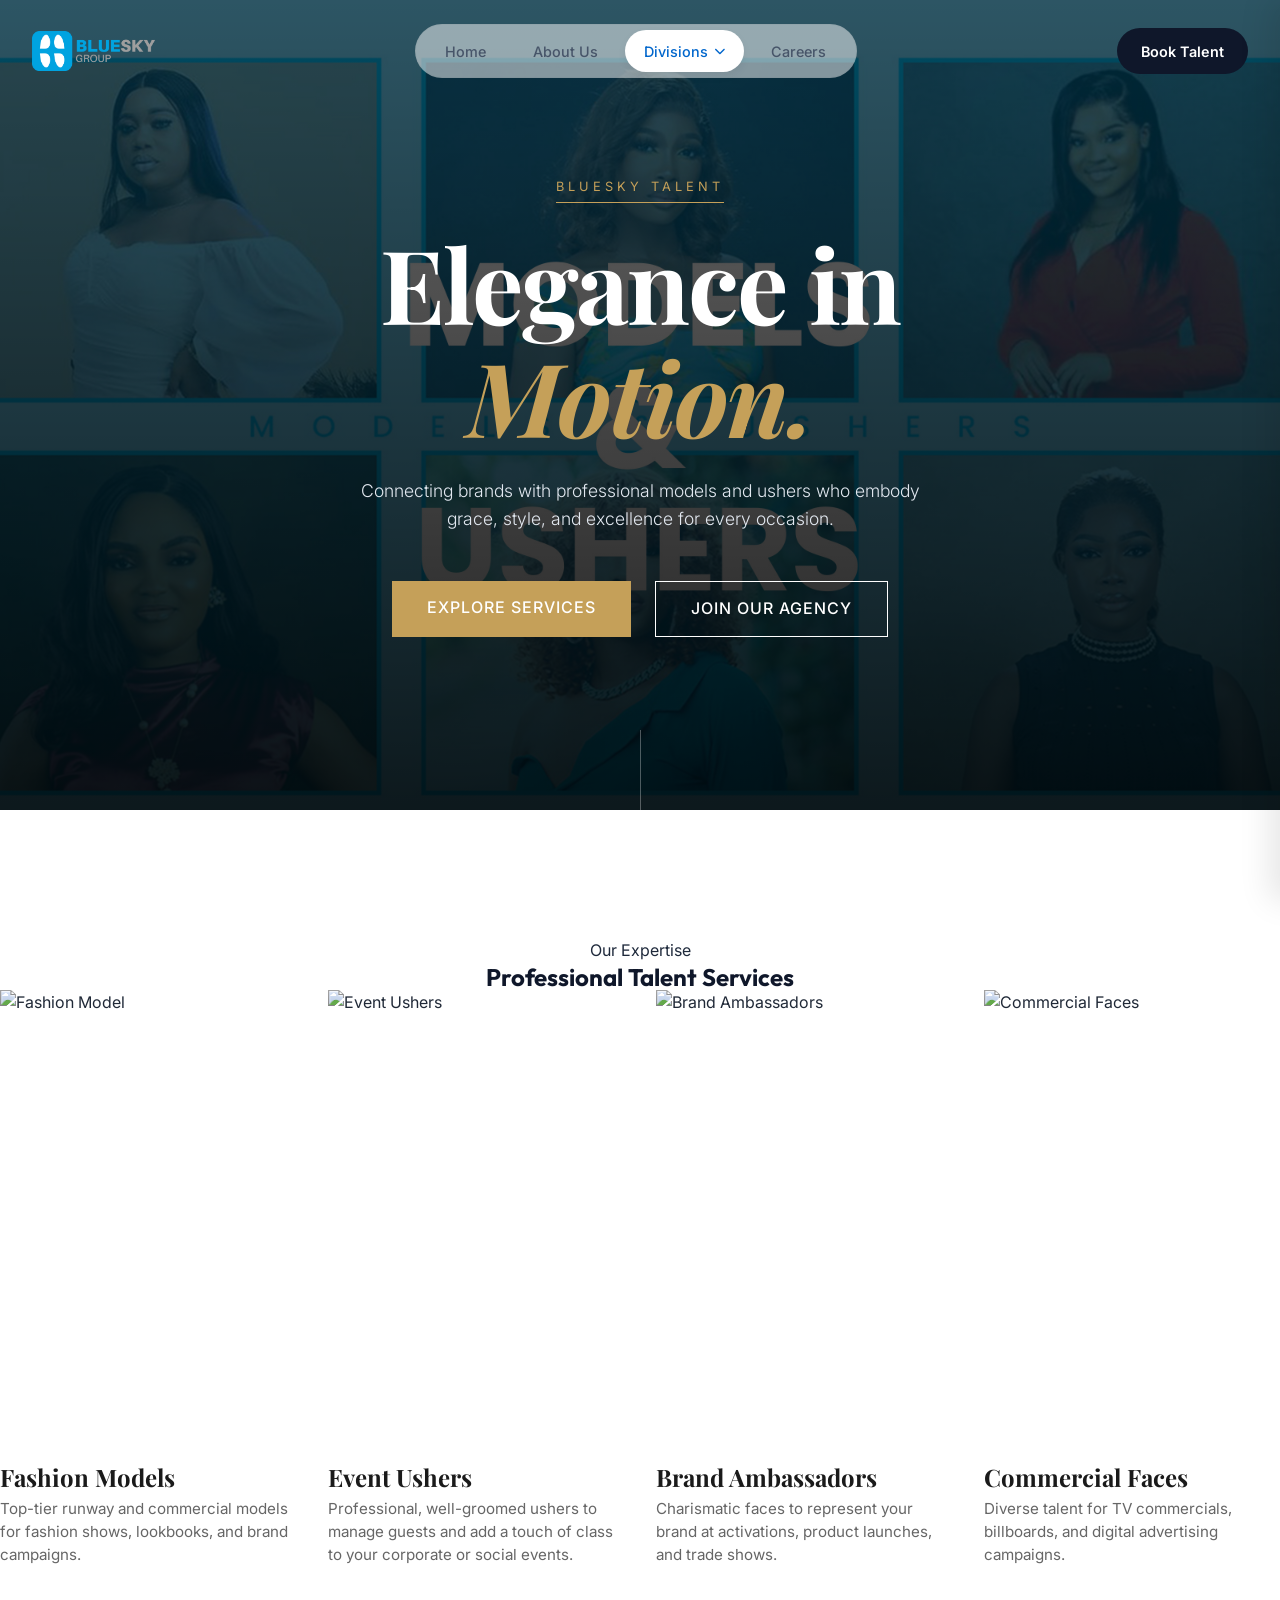
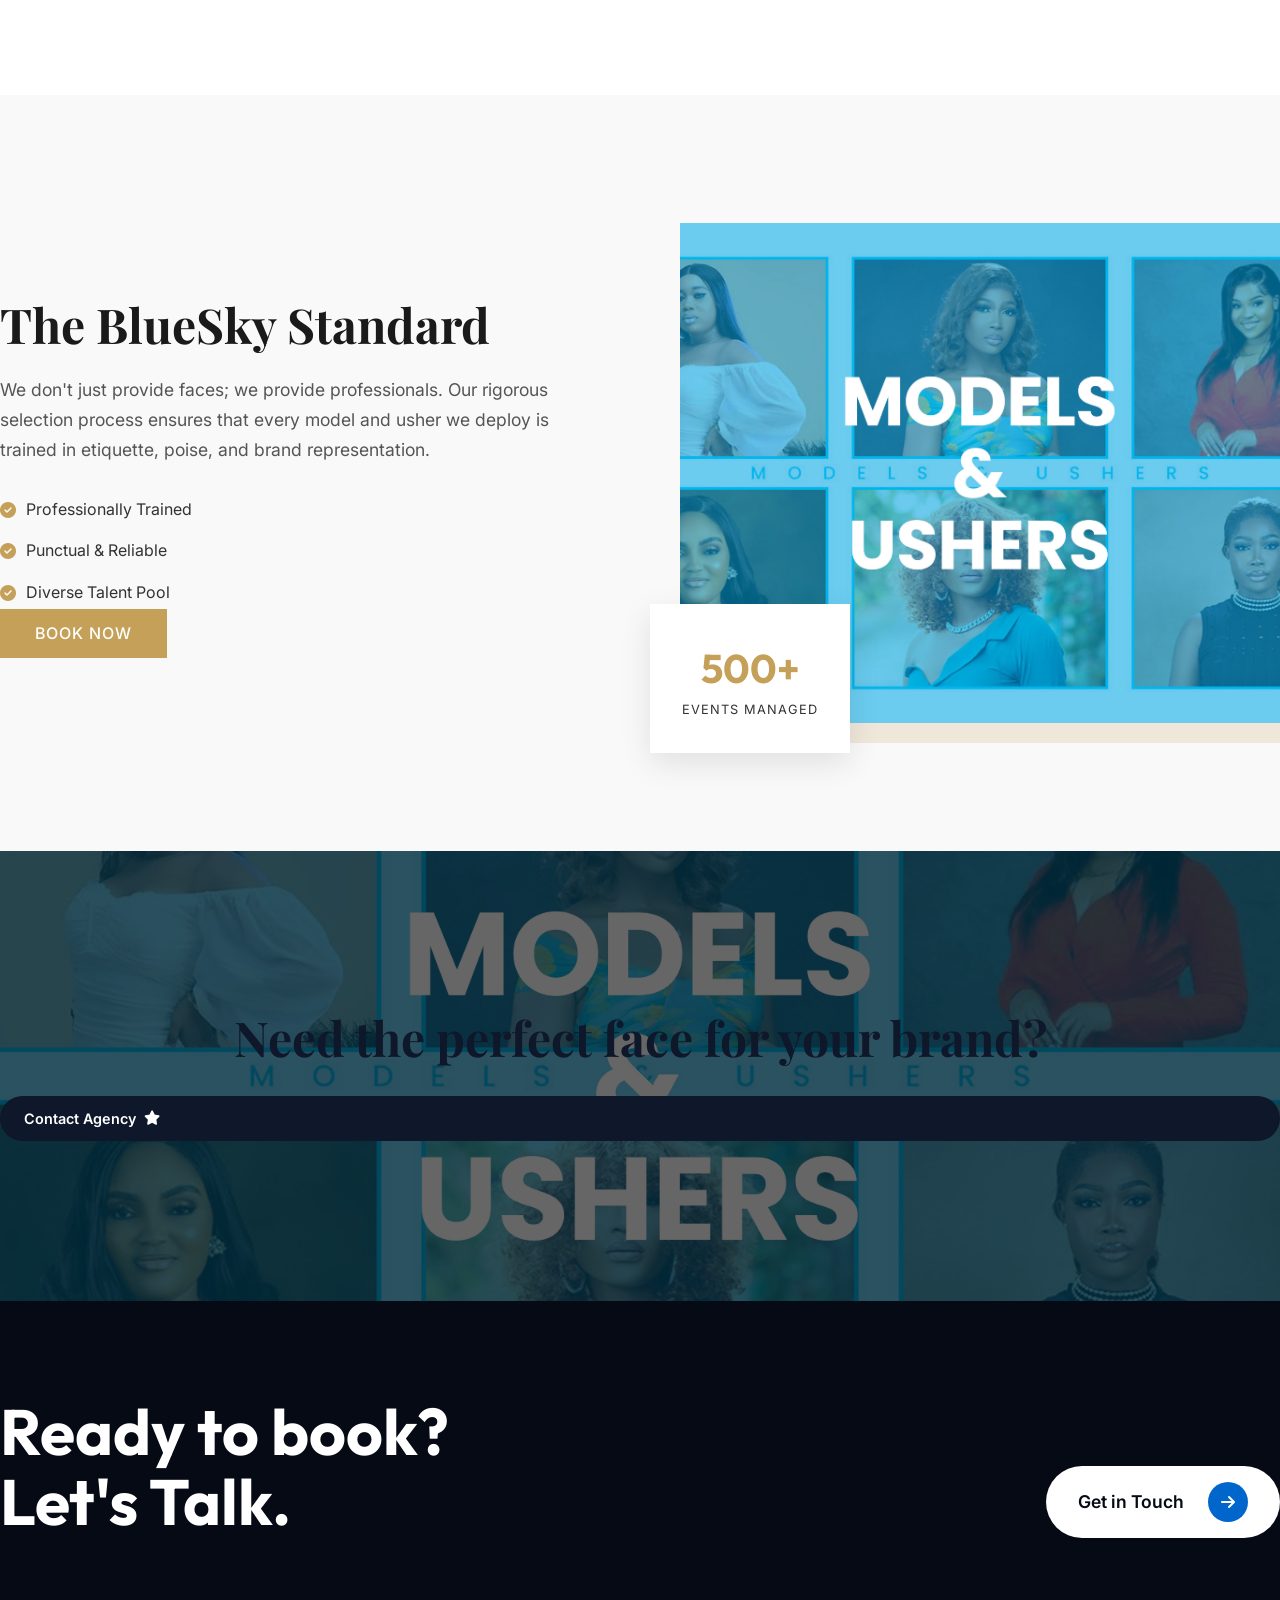
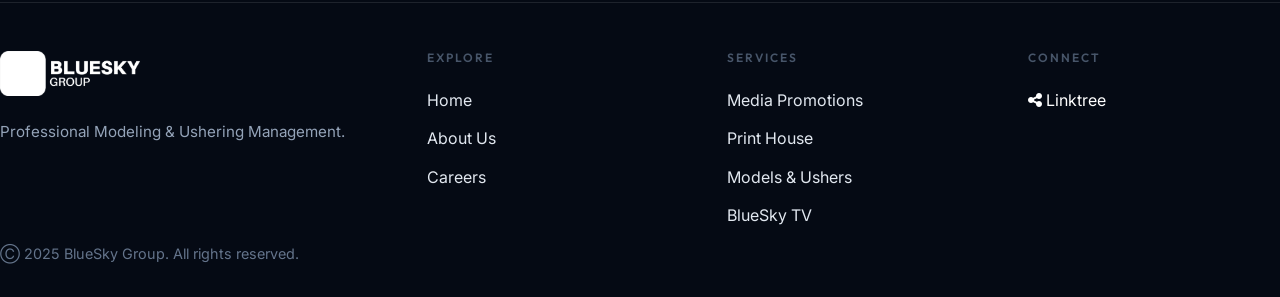
==== Models/index.html @ 97f327af "Add refactored BlueSky Group website with organized structure" ====
<!DOCTYPE html>
<html lang="en">
<head>
    <meta charset="UTF-8">
    <meta name="viewport" content="width=device-width, initial-scale=1.0">
    <title>Models & Ushers | BlueSky Group</title>
    
    <link rel="preconnect" href="https://fonts.googleapis.com">
    <link rel="preconnect" href="https://fonts.gstatic.com" crossorigin>
    <link href="https://fonts.googleapis.com/css2?family=Inter:wght@300;400;500;600&family=Outfit:wght@400;600;700;800&family=Playfair+Display:ital,wght@0,400;0,700;1,400&display=swap" rel="stylesheet">
    
    <link rel="stylesheet" href="https://cdnjs.cloudflare.com/ajax/libs/font-awesome/6.7.2/css/all.min.css" />
    <link rel="shortcut icon" href="../assets/images/LogoIcon.png" type="image/x-icon">

    <link rel="stylesheet" href="../assets/css/style.css"> 
    <link rel="stylesheet" href="../assets/css/models.css"> <script src="https://cdnjs.cloudflare.com/ajax/libs/gsap/3.12.5/gsap.min.js"></script>
    <script src="https://cdnjs.cloudflare.com/ajax/libs/gsap/3.12.5/ScrollTrigger.min.js"></script>
    <script src="https://unpkg.com/lenis@1.0.45/dist/lenis.min.js"></script>
</head>

<body>

    <header class="header">
        <div class="nav-container">
            <div class="logo-container">
                <a href="../index.html">
                    <img src="../assets/images/BSLogo.png" alt="BlueSky" class="company-logo">
                </a>
            </div>

            <nav class="desktop-nav">
                <ul class="nav-list">
                    <li><a href="../index.html" class="nav-link">Home</a></li>
                    <li><a href="../pages/About.html" class="nav-link">About Us</a></li>
                    
                    <li class="dropdown-trigger">
                        <a href="#" class="nav-link active">
                            Divisions <i class="fas fa-chevron-down chevron"></i>
                        </a>
                        <div class="dropdown-menu">
                            <div class="dropdown-grid">
                                <a href="../pages/BlueSkyMediapromotions.html" class="dropdown-item">
                                    <div class="dd-icon"><i class="fas fa-bullhorn"></i></div>
                                    <div class="dd-text">
                                        <span class="dd-title">Media Promotions</span>
                                        <span class="dd-desc">Strategic ad placement</span>
                                    </div>
                                </a>
                                <a href="../pages/PrintHouse.html" class="dropdown-item">
                                    <div class="dd-icon"><i class="fas fa-print"></i></div>
                                    <div class="dd-text">
                                        <span class="dd-title">Print House</span>
                                        <span class="dd-desc">Premium branding</span>
                                    </div>
                                </a>
                                <a href="index.html" class="dropdown-item">
                                    <div class="dd-icon"><i class="fas fa-users"></i></div>
                                    <div class="dd-text">
                                        <span class="dd-title">Models & Ushers</span>
                                        <span class="dd-desc">Event staffing</span>
                                    </div>
                                </a>
                                <a href="../pages/BlueSkyTv.html" class="dropdown-item">
                                    <div class="dd-icon"><i class="fas fa-tv"></i></div>
                                    <div class="dd-text">
                                        <span class="dd-title">BlueSky TV</span>
                                        <span class="dd-desc">Broadcast production</span>
                                    </div>
                                </a>
                            </div>
                        </div>
                    </li>
                    
                    <li><a href="../Careers/careers.html" class="nav-link">Careers</a></li>
                </ul>
            </nav>

            <div class="header-actions">
                <a href="../pages/contact.html" class="btn-contact">Book Talent</a>
                <div class="hamburger">
                    <div class="menu-line top"></div>
                    <div class="menu-line bottom"></div>
                </div>
            </div>
        </div>
    </header>

    <div class="mobile-nav">
        <div class="mobile-backdrop"></div>
        <div class="mobile-nav-content">
            <div class="mobile-header">
                <span class="mobile-menu-title">Menu</span>
                <div class="close-menu-btn"><i class="fas fa-times"></i></div>
            </div>
            <div class="mobile-links-wrapper">
                <a href="../index.html" class="mobile-link">Home</a>
                <a href="../pages/About.html" class="mobile-link">About Us</a>
                <div class="mobile-dropdown-container">
                    <div class="mobile-link has-dropdown">
                        Divisions <i class="fas fa-plus"></i>
                    </div>
                    <div class="mobile-sub-links">
                        <a href="../pages/BlueSkyMediapromotions.html">Media Promotions</a>
                        <a href="../pages/PrintHouse.html">Print House</a>
                        <a href="index.html">Models & Ushers</a>
                        <a href="../pages/BlueSkyTv.html">BlueSky TV</a>
                    </div>
                </div>
                <a href="../pages/contact.html" class="mobile-cta">Book Models</a>
            </div>
        </div>
    </div>

    <main id="smooth-wrapper">

        <section class="models-hero">
            <div class="hero-bg-slider">
                <div class="slide-bg active" style="background-image: url('../assets/images/MODELS&USHHERS.jpg');"></div>
            </div>
            <div class="hero-overlay"></div>
            
            <div class="container relative z-10 center">
                <span class="hero-tag">BlueSky Talent</span>
                <h1 class="hero-title">Elegance in <br><span class="highlight-gold">Motion.</span></h1>
                <p class="hero-desc">
                    Connecting brands with professional models and ushers who embody grace, style, and excellence for every occasion.
                </p>
                <div class="hero-btns">
                    <a href="#services" class="btn-primary">Explore Services</a>
                    <a href="../pages/contact.html" class="btn-outline-white">Join Our Agency</a>
                </div>
            </div>
            
            <div class="scroll-line"></div>
        </section>

        <section id="services" class="services-section">
            <div class="container">
                <div class="section-header center mb-5">
                    <span class="pill-badge">Our Expertise</span>
                    <h2 class="big-heading">Professional Talent Services</h2>
                </div>

                <div class="talent-grid">
                    
                    <div class="talent-card reveal-card">
                        <div class="card-image">
                            <img src="https://images.unsplash.com/photo-1515886657613-9f3515b0c78f?q=80&w=1000&auto=format&fit=crop" alt="Fashion Model">
                        </div>
                        <div class="card-content">
                            <h3>Fashion Models</h3>
                            <p>Top-tier runway and commercial models for fashion shows, lookbooks, and brand campaigns.</p>
                        </div>
                    </div>

                    <div class="talent-card reveal-card">
                        <div class="card-image">
                            <img src="https://images.unsplash.com/photo-1511632765486-a01980e01a18?q=80&w=1000&auto=format&fit=crop" alt="Event Ushers">
                        </div>
                        <div class="card-content">
                            <h3>Event Ushers</h3>
                            <p>Professional, well-groomed ushers to manage guests and add a touch of class to your corporate or social events.</p>
                        </div>
                    </div>

                    <div class="talent-card reveal-card">
                        <div class="card-image">
                            <img src="https://images.unsplash.com/photo-1534528741775-53994a69daeb?q=80&w=1000&auto=format&fit=crop" alt="Brand Ambassadors">
                        </div>
                        <div class="card-content">
                            <h3>Brand Ambassadors</h3>
                            <p>Charismatic faces to represent your brand at activations, product launches, and trade shows.</p>
                        </div>
                    </div>

                    <div class="talent-card reveal-card">
                        <div class="card-image">
                            <img src="https://images.unsplash.com/photo-1531746020798-e6953c6e8e04?q=80&w=1000&auto=format&fit=crop" alt="Commercial Faces">
                        </div>
                        <div class="card-content">
                            <h3>Commercial Faces</h3>
                            <p>Diverse talent for TV commercials, billboards, and digital advertising campaigns.</p>
                        </div>
                    </div>

                </div>
            </div>
        </section>

        <section class="why-us-section">
            <div class="container grid-split">
                <div class="text-side">
                    <h2 class="section-title">The BlueSky Standard</h2>
                    <p class="section-desc">
                        We don't just provide faces; we provide professionals. Our rigorous selection process ensures that every model and usher we deploy is trained in etiquette, poise, and brand representation.
                    </p>
                    <ul class="check-list">
                        <li><i class="fas fa-check-circle"></i> Professionally Trained</li>
                        <li><i class="fas fa-check-circle"></i> Punctual & Reliable</li>
                        <li><i class="fas fa-check-circle"></i> Diverse Talent Pool</li>
                    </ul>
                    <a href="../pages/contact.html" class="btn-primary mt-4">Book Now</a>
                </div>
                <div class="image-side">
                    <div class="stacked-images">
                        <img src="../assets/images/MODELS&USHHERS.jpg" class="img-main" alt="Models Group">
                        <div class="accent-box">
                            <span class="accent-num">500+</span>
                            <span class="accent-label">Events Managed</span>
                        </div>
                    </div>
                </div>
            </div>
        </section>

        <section class="cta-banner">
            <div class="cta-bg-image" style="background-image: url('../assets/images/MODELS&USHHERS.jpg');"></div>
            <div class="cta-overlay"></div>
            <div class="container relative z-10 center">
                <h2 class="cta-title">Need the perfect face for your brand?</h2>
                <div class="cta-buttons">
                    <a href="../pages/contact.html" class="btn-contact large">
                        <span>Contact Agency</span>
                        <i class="fas fa-star"></i>
                    </a>
                </div>
            </div>
        </section>

        <footer class="footer">
            <div class="container">
                <div class="footer-cta-section">
                    <h2 class="cta-heading">Ready to book? <br>Let's Talk.</h2>
                    <a href="../pages/contact.html" class="big-arrow-btn">
                        <span class="btn-text">Get in Touch</span>
                        <span class="btn-icon"><i class="fas fa-arrow-right"></i></span>
                    </a>
                </div>
                <div class="footer-divider"></div>
                <div class="footer-content-grid">
                    <div class="footer-col brand-col">
                        <img src="../assets/images/BSLogo.png" alt="BlueSky" class="footer-logo">
                        <p class="footer-desc">Professional Modeling & Ushering Management.</p>
                    </div>
                    <div class="footer-col">
                        <h4 class="footer-label">Explore</h4>
                        <ul class="footer-links">
                            <li><a href="../index.html">Home</a></li>
                            <li><a href="../pages/About.html">About Us</a></li>
                            <li><a href="../Careers/careers.html">Careers</a></li>
                        </ul>
                    </div>
                    <div class="footer-col">
                        <h4 class="footer-label">Services</h4>
                        <ul class="footer-links">
                            <li><a href="../pages/BlueSkyMediapromotions.html">Media Promotions</a></li>
                            <li><a href="../pages/PrintHouse.html">Print House</a></li>
                            <li><a href="index.html">Models & Ushers</a></li>
                            <li><a href="../pages/BlueSkyTv.html">BlueSky TV</a></li>
                        </ul>
                    </div>
                    <div class="footer-col contact-col">
                        <h4 class="footer-label">Connect</h4>
                        <a href="https://linktr.ee/blueskymediapromotions" target="_blank" class="social-link-item">
                            <i class="fas fa-share-alt"></i> Linktree
                        </a>
                    </div>
                </div>
                <div class="footer-bottom">
                    <p>Ⓒ 2025 BlueSky Group. All rights reserved.</p>
                </div>
            </div>
        </footer>

    </main>

    <script src="../assets/js/style.js"></script>
    <script>
        document.addEventListener("DOMContentLoaded", function() {
            gsap.registerPlugin(ScrollTrigger);
            
            // Staggered Reveal for Cards
            gsap.from(".reveal-card", {
                scrollTrigger: { trigger: ".talent-grid", start: "top 80%" },
                y: 50, opacity: 0, duration: 0.8, stagger: 0.15, ease: "power2.out"
            });

            // Hero Animation
            gsap.from(".hero-title", { y: 30, opacity: 0, duration: 1, delay: 0.2 });
            gsap.from(".hero-desc", { y: 20, opacity: 0, duration: 1, delay: 0.4 });
        });
    </script>
</body>
</html>
---- assets/css/style.css ----
/* --- 1. Variables & Reset --- */
:root {
    /* Modern Color Palette */
    --primary-blue: #0066cc;
    --accent-sky: #38bdf8;
    --dark-navy: #0f172a;
    --slate-800: #1e293b;
    --slate-600: #475569;
    --slate-100: #f1f5f9;
    --white: #ffffff;

    /* Gradients */
    --gradient-primary: linear-gradient(135deg, #0066cc 0%, #00c6ff 100%);
    --gradient-dark: linear-gradient(to bottom, #0f172a, #0b1120);

    /* Typography */
    --font-heading: 'Outfit', sans-serif;
    --font-body: 'Inter', sans-serif;

    /* Effects */
    --shadow-sm: 0 4px 6px -1px rgba(0, 0, 0, 0.05);
    --shadow-lg: 0 20px 25px -5px rgba(0, 0, 0, 0.1), 0 10px 10px -5px rgba(0, 0, 0, 0.04);
    --glass-bg: rgba(255, 255, 255, 0.85);
    --glass-border: 1px solid rgba(255, 255, 255, 0.5);
    
    --transition-smooth: all 0.4s cubic-bezier(0.16, 1, 0.3, 1);
}

* {
    margin: 0;
    padding: 0;
    box-sizing: border-box;
}

body {
    font-family: var(--font-body);
    background-color: var(--slate-100);
    color: var(--slate-800);
    line-height: 1.6;
    overflow-x: hidden;
}

a { text-decoration: none; color: inherit; transition: var(--transition-smooth); }
ul { list-style: none; }
img { max-width: 100%; display: block; }

/* Typography Scale */
h1, h2, h3, h4 { font-family: var(--font-heading); font-weight: 700; line-height: 1.1; color: var(--dark-navy); }
.section-padding { padding: 6rem 5%; }
.container { max-width: 1300px; margin: 0 auto; }
.mb-4 { margin-bottom: 4rem; }
.center { text-align: center; }

/* Utility Styles */
.highlight-text { 
    background: var(--gradient-primary);
    -webkit-background-clip: text;
    -webkit-text-fill-color: transparent;
}
.section-tag {
    display: inline-block;
    font-size: 0.85rem;
    font-weight: 600;
    text-transform: uppercase;
    letter-spacing: 2px;
    color: var(--primary-blue);
    margin-bottom: 1rem;
    background: rgba(0, 102, 204, 0.1);
    padding: 0.4rem 1rem;
    border-radius: 20px;
}

/* --- Modern Floating Navigation --- */
.header {
    position: fixed;
    top: 0;
    left: 0;
    width: 100%;
    z-index: 1000;
    padding: 1.5rem 0;
    transition: all 0.4s cubic-bezier(0.165, 0.84, 0.44, 1);
}

.header.scrolled {
    padding: 0.8rem 0;
    background: rgba(255, 255, 255, 0.85);
    backdrop-filter: blur(12px); /* The "Frosted Glass" effect */
    border-bottom: 1px solid rgba(0,0,0,0.05);
    box-shadow: 0 10px 30px rgba(0,0,0,0.03);
}

.nav-container {
    max-width: 1300px;
    margin: 0 auto;
    padding: 0 2rem;
    display: flex;
    justify-content: space-between;
    align-items: center;
}

.company-logo { height: 40px; width: auto; transition: 0.3s; }

/* Desktop Menu */
.desktop-nav ul {
    display: flex;
    gap: 0.5rem; /* Gap is handled by padding on links */
    align-items: center;
    background: rgba(255, 255, 255, 0.5);
    padding: 5px 10px;
    border-radius: 50px;
    border: 1px solid rgba(0,0,0,0.03); /* Subtle border for the nav island */
}

.nav-link {
    display: flex;
    align-items: center;
    gap: 6px;
    font-size: 0.9rem;
    font-weight: 500;
    color: #475569;
    padding: 0.6rem 1.2rem;
    border-radius: 30px;
    transition: all 0.3s ease;
}

/* Hover "Pill" Effect */
.nav-link:hover, .nav-link.active {
    background: white;
    color: #0066cc; /* Brand Blue */
    box-shadow: 0 4px 10px rgba(0,0,0,0.05);
}

.chevron { font-size: 0.7rem; transition: transform 0.3s; }
.dropdown-trigger:hover .chevron { transform: rotate(180deg); }

/* Mega Dropdown */
.dropdown-trigger { position: relative; }

.dropdown-menu {
    position: absolute;
    top: 140%;
    left: 50%;
    transform: translateX(-50%) translateY(10px);
    background: white;
    width: 320px;
    border-radius: 16px;
    box-shadow: 0 20px 40px rgba(0,0,0,0.08);
    border: 1px solid rgba(0,0,0,0.05);
    opacity: 0;
    visibility: hidden;
    transition: all 0.3s cubic-bezier(0.165, 0.84, 0.44, 1);
    padding: 10px;
}

.dropdown-trigger:hover .dropdown-menu {
    opacity: 1; visibility: visible; transform: translateX(-50%) translateY(0);
}

.dropdown-item {
    display: flex;
    align-items: center;
    gap: 15px;
    padding: 12px;
    border-radius: 10px;
    transition: 0.2s;
    color: #1e293b;
}

.dropdown-item:hover { background: #f8fafc; }

.dd-icon {
    width: 35px; height: 35px;
    background: #e0f2fe;
    color: #0066cc;
    border-radius: 8px;
    display: flex; align-items: center; justify-content: center;
    font-size: 0.9rem;
}

.dd-text { display: flex; flex-direction: column; }
.dd-title { font-weight: 600; font-size: 0.9rem; }
.dd-desc { font-size: 0.75rem; color: #94a3b8; }

/* Contact Button */
.btn-contact {
    display: flex; align-items: center; gap: 8px;
    background: #0f172a;
    color: white;
    padding: 0.7rem 1.5rem;
    border-radius: 50px;
    font-size: 0.9rem;
    font-weight: 600;
    transition: 0.3s;
}
.btn-contact:hover {
    background: #0066cc;
    transform: translateY(-2px);
    box-shadow: 0 10px 20px rgba(0, 102, 204, 0.2);
}

/* Modern Hamburger */
.hamburger {
    display: none;
    cursor: pointer;
    width: 40px; height: 40px;
    border-radius: 50%;
    background: #f1f5f9;
    align-items: center;
    justify-content: center;
    flex-direction: column;
    gap: 5px;
}
.menu-line {
    width: 20px; height: 2px;
    background: #0f172a;
    transition: 0.3s;
}

/* --- Mobile Navigation --- */
.mobile-nav {
    position: fixed; top: 0; right: 0; width: 100%; height: 100%;
    z-index: 2000;
    pointer-events: none; /* Let clicks pass through when closed */
}

.mobile-backdrop {
    position: absolute; top: 0; left: 0; width: 100%; height: 100%;
    background: rgba(0,0,0,0.5);
    opacity: 0; transition: 0.3s;
}

.mobile-nav-content {
    position: absolute; top: 0; right: 0; width: 300px; height: 100%;
    background: white;
    transform: translateX(100%);
    transition: 0.4s cubic-bezier(0.77, 0, 0.175, 1);
    padding: 2rem;
    box-shadow: -10px 0 30px rgba(0,0,0,0.1);
    pointer-events: auto;
}

/* Open State */
.mobile-nav.active { pointer-events: auto; }
.mobile-nav.active .mobile-backdrop { opacity: 1; }
.mobile-nav.active .mobile-nav-content { transform: translateX(0); }

.mobile-header {
    display: flex; justify-content: space-between; align-items: center;
    margin-bottom: 3rem;
    border-bottom: 1px solid #f1f5f9;
    padding-bottom: 1rem;
}
.mobile-menu-title { font-weight: 700; font-size: 1.2rem; }
.close-menu-btn { cursor: pointer; font-size: 1.2rem; }

.mobile-links-wrapper { display: flex; flex-direction: column; gap: 1rem; }

.mobile-link {
    font-size: 1.1rem;
    font-weight: 600;
    color: #1e293b;
    display: flex; justify-content: space-between; align-items: center;
}

.mobile-sub-links {
    display: none;
    padding-left: 1rem;
    margin-top: 0.5rem;
    border-left: 2px solid #f1f5f9;
}
.mobile-sub-links.active { display: block; }
.mobile-sub-links a {
    display: block; padding: 0.5rem 0;
    color: #64748b; font-size: 0.95rem;
}

.mobile-cta {
    margin-top: 1rem;
    background: #0066cc;
    color: white;
    text-align: center;
    padding: 1rem;
    border-radius: 12px;
    font-weight: 600;
}

/* Responsive Trigger */
@media (max-width: 1024px) {
    .desktop-nav { display: none; }
    .hamburger { display: flex; }
}

/* --- 3. Hero Section --- */
.hero-section {
    position: relative;
    height: 100vh;
    width: 100%;
    display: flex;
    justify-content: center;
    align-items: center;
    color: white;
    overflow: hidden;
    background-color: #ffffff27; /* Fallback color */
}

.video-container {
    position: absolute;
    top: 0; left: 0; width: 100%; height: 100%;
    z-index: -1;
}
.hero-video { width: 100%; height: 100%; object-fit: cover;
    filter: brightness(0.8) contrast(1.2); /* Subtle video enhancement */
}
.video-overlay {
    position: absolute; top: 0; left: 0; width: 100%; height: 100%;
    background: rgba(15, 23, 42, 0.5); /* Modern dark overlay */
    background: radial-gradient(circle at center, rgba(15, 23, 42, 0.4) 0%, rgba(15, 23, 42, 0.8) 100%);
}

.hero-content {
    text-align: center;
    z-index: 2;
    max-width: 900px;
    padding: 2rem;
}

.hero-badge {
    display: inline-block;
    padding: 0.5rem 1.5rem;
    border: 1px solid rgba(255,255,255,0.3);
    border-radius: 30px;
    font-size: 0.9rem;
    margin-bottom: 1.5rem;
    backdrop-filter: blur(5px);
    background: rgba(255,255,255,0.1);
}

.hero-title {
    font-size: clamp(3rem, 8vw, 6rem); /* Responsive sizing */
    line-height: 1;
    margin-bottom: 1.5rem;
    font-weight: 800;
    letter-spacing: -2px;
}

.hero-subtitle {
    font-size: clamp(1rem, 2vw, 1.25rem);
    color: rgba(255,255,255,0.9);
    max-width: 600px;
    margin: 0 auto 2.5rem;
}

.cta-button {
    display: inline-flex;
    align-items: center;
    gap: 1rem;
    background: white;
    color: var(--dark-navy);
    padding: 0.5rem 0.5rem 0.5rem 2rem;
    border-radius: 50px;
    font-weight: 600;
    transition: var(--transition-smooth);
}
.cta-button .icon-circle {
    width: 40px; height: 40px;
    background: var(--primary-blue);
    color: white;
    border-radius: 50%;
    display: flex; justify-content: center; align-items: center;
    transition: transform 0.3s;
}
.cta-button:hover .icon-circle { transform: rotate(-45deg); }

.scroll-indicator {
    position: absolute; bottom: 30px; left: 50%; transform: translateX(-50%);
    display: flex; flex-direction: column; align-items: center; gap: 10px;
    opacity: 0.7; font-size: 0.8rem; letter-spacing: 2px; text-transform: uppercase;
}
.scroll-indicator .line {
    width: 1px; height: 40px; background: white;
    animation: scrollLine 2s infinite;
}
@keyframes scrollLine {
    0% { transform: scaleY(0); transform-origin: top; }
    50% { transform: scaleY(1); transform-origin: top; }
    51% { transform: scaleY(1); transform-origin: bottom; }
    100% { transform: scaleY(0); transform-origin: bottom; }
}

/* --- 4. Vision & Mission (Asymmetrical) --- */
.grid-layout {
    display: grid;
    grid-template-columns: 1fr 1fr;
    gap: 6rem;
    align-items: center;
}

.section-heading {
    font-size: clamp(2rem, 4vw, 3rem);
    margin-bottom: 2rem;
}
.blue-text { color: var(--primary-blue); }

.info-block {
    padding-left: 20px;
    border-left: 3px solid #e2e8f0;
    margin-bottom: 2rem;
    transition: var(--transition-smooth);
}
.info-block:hover { border-left-color: var(--primary-blue); }
.info-block h3 { font-size: 1.5rem; margin-bottom: 0.5rem; }
.info-block p { color: var(--slate-600); }

.text-link {
    display: inline-flex; align-items: center; gap: 10px;
    font-weight: 600; color: var(--primary-blue);
    margin-top: 1rem;
}
.text-link:hover { gap: 15px; }

.image-side { position: relative; height: 500px; }
.image-wrapper img { width: 100%; height: 100%; object-fit: cover; border-radius: 20px; }
.image-wrapper.main {
    width: 80%; height: 100%;
    box-shadow: var(--shadow-lg);
}
.image-wrapper.secondary {
    position: absolute;
    bottom: -40px; right: 0;
    width: 55%; height: 60%;
    border: 8px solid white;
    border-radius: 20px;
    box-shadow: var(--shadow-lg);
}
/* --- Modern Bento Grid Fix --- */
/* --- Bento Grid (Image Tag Method) --- */
.services-section { 
    background: white; 
}

.bento-grid {
    display: grid;
    grid-template-columns: repeat(3, 1fr);
    grid-template-rows: repeat(2, 340px); /* Slightly taller for better view */
    gap: 1.5rem;
}

.bento-item {
    position: relative;
    border-radius: 24px;
    padding: 0;
    overflow: hidden; 
    background-color: #0f172a; /* Fallback color */
    
    display: flex;
    flex-direction: column;
    justify-content: flex-end;
    
    transition: transform 0.3s ease, box-shadow 0.3s ease;
    cursor: pointer;
    box-shadow: 0 4px 6px rgba(0,0,0,0.05);
}

/* 1. The Background Image */
.bento-bg-image {
    position: absolute;
    top: 0; left: 0;
    width: 100%;
    height: 100%;
    object-fit: cover;
    z-index: 0; /* Sits at the bottom */
    transition: transform 0.6s cubic-bezier(0.25, 0.46, 0.45, 0.94);
    opacity: 0.9;
}

/* 2. The Dark Overlay */
.bento-overlay {
    position: absolute;
    top: 0; left: 0; width: 100%; height: 100%;
    /* Gradient: Transparent at top, Dark at bottom for text readability */
    background: linear-gradient(to bottom, rgba(15, 23, 42, 0.3) 0%, rgba(15, 23, 42, 0.95) 100%);
    z-index: 1; /* Sits on top of image */
    transition: background 0.4s ease;
}

/* 3. Hover Effects */
.bento-item:hover {
    transform: translateY(-8px);
    box-shadow: 0 25px 50px -12px rgba(0, 0, 0, 0.25);
}

.bento-item:hover .bento-bg-image {
    transform: scale(1.1); /* Smooth zoom effect */
}

.bento-item:hover .bento-overlay {
    /* Slightly lighter on hover to reveal image details */
    background: linear-gradient(to bottom, rgba(4, 155, 255, 0.2), rgba(15, 23, 42, 0.85));
}

/* Layout Sizes */
.bento-item.large { grid-column: span 1; grid-row: span 2; }
.bento-item.wide { grid-column: span 2; }

/* 4. Content Styling */
.bento-content {
    position: relative;
    z-index: 2; /* Sits on top of everything */
    width: 100%;
    height: 100%;
    padding: 2rem;
    display: flex;
    flex-direction: column;
    justify-content: flex-end;
}

.bento-top {
    display: flex;
    justify-content: space-between;
    align-items: flex-start;
    margin-bottom: auto; 
    padding-top: 1rem;
}

/* Icons */
.icon-box {
    width: 50px; height: 50px;
    background: rgba(255, 255, 255, 0.2);
    backdrop-filter: blur(8px);
    border: 1px solid rgba(255, 255, 255, 0.1);
    border-radius: 12px;
    display: flex; align-items: center; justify-content: center;
    font-size: 1.2rem;
    color: white;
    transition: 0.3s;
}

.bento-item:hover .icon-box {
    background: #049bff; 
    transform: scale(1.1);
    border-color: transparent;
}

/* Arrow Button */
.arrow-icon {
    width: 40px; height: 40px;
    border-radius: 50%;
    background: white;
    color: #0f172a;
    display: flex; align-items: center; justify-content: center;
    font-size: 0.9rem;
    opacity: 0;
    transform: translateX(-10px);
    transition: all 0.4s ease;
}

.bento-item:hover .arrow-icon {
    opacity: 1;
    transform: translateX(0);
}

/* Text */
.bento-content h3 {
    font-size: 1.5rem;
    margin-bottom: 0.5rem;
    font-weight: 700;
    color: white;
    text-shadow: 0 2px 10px rgba(0,0,0,0.5);
}

.bento-content p {
    font-size: 0.95rem;
    color: rgba(255, 255, 255, 0.9);
    line-height: 1.6;
    max-width: 100%;
}

/* Mobile Responsive */
@media (max-width: 1024px) {
    .bento-grid { grid-template-columns: 1fr 1fr; grid-template-rows: auto; }
    .bento-item.large { grid-column: span 2; grid-row: auto; min-height: 350px; }
    .bento-item.wide { grid-column: span 2; }
}

@media (max-width: 768px) {
    .bento-grid { grid-template-columns: 1fr; }
    .bento-item.large, .bento-item.wide { grid-column: span 1; min-height: 300px; }
}
/* --- 6. Clients Marquee --- */
.clients-section {
    background: white;
    padding: 4rem 0;
    border-top: 1px solid var(--slate-100);
}
.clients-label { text-align: center; color: var(--slate-600); font-weight: 500; margin-bottom: 2rem; }

.marquee-wrapper {
    position: relative;
    display: flex;
    overflow: hidden;
    user-select: none;
}
.gradient-fade {
    position: absolute; top: 0; width: 150px; height: 100%; z-index: 2;
    pointer-events: none;
}
.gradient-fade.left { left: 0; background: linear-gradient(to right, white, transparent); }
.gradient-fade.right { right: 0; background: linear-gradient(to left, white, transparent); }

.marquee-content {
    display: flex;
    gap: 4rem;
    animation: scroll 40s linear infinite;
}
.marquee-content img {
    height: 60px;
    width: auto;
    filter: grayscale(100%);
    opacity: 0.5;
    transition: 0.3s;
}
.marquee-content img:hover { filter: grayscale(0%); opacity: 1; }

@keyframes scroll { from { transform: translateX(0); } to { transform: translateX(-50%); } }

/* --- 7. Typed Divider & Stats --- */
/* --- Premium Agency Divider Section --- */
.typed-divider {
    position: relative;
    /* Rich Matte Navy - Feels premium, not "techy" */
    background-color: #050a14; 
    padding: 8rem 0;
    overflow: hidden;
    color: white;
}

/* Subtle Grid Background (Architectural look) */
.arch-grid-bg {
    position: absolute;
    top: 0; left: 0; width: 100%; height: 100%;
    background-image: 
        linear-gradient(rgba(255, 255, 255, 0.03) 1px, transparent 1px),
        linear-gradient(90deg, rgba(255, 255, 255, 0.03) 1px, transparent 1px);
    background-size: 80px 80px; /* Larger squares for cleaner look */
    opacity: 0.5;
    pointer-events: none;
}

.relative.z-10 { position: relative; z-index: 10; }

/* Header Typography */
.divider-header { margin-bottom: 6rem; }

.agency-tag {
    display: inline-block;
    font-size: 0.75rem;
    font-weight: 700;
    letter-spacing: 3px;
    text-transform: uppercase;
    color: #38bdf8; /* Bright blue accent */
    margin-bottom: 1.5rem;
    border: 1px solid rgba(56, 189, 248, 0.3);
    padding: 8px 16px;
    border-radius: 0; /* Sharp corners = Professional */
}

.divider-prefix {
    font-size: 1.5rem;
    color: #94a3b8;
    margin-bottom: 0.5rem;
    font-weight: 300;
}

.typed-heading {
    font-size: clamp(3rem, 7vw, 5.5rem);
    line-height: 1.1;
    min-height: 1.2em;
    font-weight: 700;
    letter-spacing: -2px;
    color: white;
}

/* The "Typed" Text Highlight */
.solid-text {
    color: white;
    position: relative;
    z-index: 1;
}
/* Adds a cool highlighter effect behind the text */
.solid-text::after {
    content: '';
    position: absolute;
    bottom: 5px; left: -5px; width: 105%; height: 15px;
    background: #0066cc; /* Brand Blue */
    z-index: -1;
    opacity: 0.6;
}

/* Value Cards Grid */
.value-grid {
    display: grid;
    grid-template-columns: repeat(auto-fit, minmax(320px, 1fr));
    gap: 0; /* Remove gap for a connected grid look */
    border-top: 1px solid rgba(255,255,255,0.1);
    border-left: 1px solid rgba(255,255,255,0.1);
}

.agency-card {
    position: relative;
    background: transparent;
    padding: 3rem 2.5rem;
    /* Borders that create a grid */
    border-right: 1px solid rgba(255,255,255,0.1);
    border-bottom: 1px solid rgba(255,255,255,0.1);
    transition: background 0.3s ease;
    display: flex;
    flex-direction: column;
    justify-content: space-between;
    min-height: 350px;
}

/* Hover Interaction: Darker bg + Accent Line */
.agency-card:hover {
    background: #081021; /* Slightly lighter navy */
}

.card-number {
    font-size: 0.9rem;
    color: rgba(255,255,255,0.2);
    font-weight: 700;
    margin-bottom: 2rem;
    font-family: monospace; /* Technical feel */
}

.card-icon {
    font-size: 2rem;
    color: white;
    margin-bottom: 1.5rem;
    width: 60px; height: 60px;
    display: flex; align-items: center; justify-content: center;
    background: rgba(255,255,255,0.05);
    border-radius: 50%;
    transition: 0.4s ease;
}

.agency-card:hover .card-icon {
    background: white;
    color: #050a14;
    transform: scale(1.1);
}

.card-text h3 {
    font-size: 1.5rem;
    color: white;
    margin-bottom: 1rem;
    font-weight: 600;
}

.card-text p {
    color: #94a3b8;
    font-size: 1rem;
    line-height: 1.6;
}

/* The Animated Bottom Line */
.hover-line {
    position: absolute;
    bottom: 0; left: 0;
    width: 0%;
    height: 4px;
    background: #38bdf8; /* Accent Color */
    transition: width 0.4s cubic-bezier(0.22, 0.61, 0.36, 1);
}

.agency-card:hover .hover-line {
    width: 100%;
}

/* Mobile Fix */
@media (max-width: 900px) {
    .typed-divider { padding: 5rem 0; }
    .value-grid { 
        display: flex; 
        flex-direction: column; 
        border: none; 
    }
    .agency-card {
        border: 1px solid rgba(255,255,255,0.1);
        margin-bottom: 1rem;
        border-radius: 12px; /* Add radius on mobile for card feel */
    }
}

/* --- Cinematic Stats Section --- */
.stats-break {
    position: relative;
    padding: 1rem 0; /* Huge vertical spacing for drama */
    overflow: hidden;
    color: white;
    display: flex;
    align-items: center;
    justify-content: center;
}

/* 1. Parallax Background */
.parallax-bg {
    position: absolute;
    top: 0; left: 0; width: 100%; height: 100%;
    background-size: cover;
    background-position: center;
    background-attachment: fixed; /* The Parallax Magic */
    z-index: 0;
    transform: scale(1.1); /* Slight zoom to prevent white edges */
}

/* 2. Overlays */
.overlay-dark {
    position: absolute;
    top: 0; left: 0; width: 100%; height: 100%;
    /* Gradient from solid black to transparent */
    background: radial-gradient(circle, rgba(0,0,0,0.4) 0%, rgba(0,0,0,0.9) 100%);
    z-index: 1;
}

/* Premium "Film Grain" Texture */
.overlay-grain {
    position: absolute;
    top: 0; left: 0; width: 100%; height: 100%;
    background-image: url("data:image/svg+xml,%3Csvg viewBox='0 0 200 200' xmlns='http://www.w3.org/2000/svg'%3E%3Cfilter id='noiseFilter'%3E%3CfeTurbulence type='fractalNoise' baseFrequency='0.65' numOctaves='3' stitchTiles='stitch'/%3E%3C/filter%3E%3Crect width='100%25' height='100%25' filter='url(%23noiseFilter)' opacity='0.05'/%3E%3C/svg%3E");
    pointer-events: none;
    z-index: 2;
    opacity: 0.4;
}

/* 3. Typography */
.relative.z-10 { position: relative; z-index: 10; }

.stat-wrapper {
    max-width: 900px;
    margin: 0 auto;
}

.stat-subtitle {
    display: block;
    font-size: 0.9rem;
    text-transform: uppercase;
    letter-spacing: 4px;
    color: #94a3b8;
    margin-bottom: 1.5rem;
    font-weight: 600;
}

.big-stat-display {
    font-family: var(--font-heading);
    font-size: clamp(2.5rem, 6vw, 5rem); /* Responsive Giant Text */
    font-weight: 700;
    line-height: 1.2;
    margin-bottom: 3rem;
    color: white;
    text-shadow: 0 10px 30px rgba(0,0,0,0.5);
}

/* Custom Cursor for the Typed Text */
.cursor-blink {
    font-weight: 100;
    color: #38bdf8;
    animation: blink 1s infinite;
}

@keyframes blink {
    0%, 100% { opacity: 1; }
    50% { opacity: 0; }
}

/* 4. Decorative Bottom Line */
.stat-footer-line {
    display: flex;
    align-items: center;
    justify-content: center;
    gap: 1.5rem;
    opacity: 0.5;
}

.stat-footer-line .line {
    height: 1px;
    width: 60px;
    background: white;
}

.stat-footer-line .icon-star {
    color: #38bdf8;
    font-size: 0.8rem;
    animation: spinSlow 10s linear infinite;
}

@keyframes spinSlow {
    from { transform: rotate(0deg); }
    to { transform: rotate(360deg); }
}

/* Mobile Adjustments */
@media (max-width: 768px) {
    .stats-break { padding: 6rem 0; }
    .parallax-bg { background-attachment: scroll; /* Disable parallax on mobile for performance */ }
}

/* --- Modern Premium Footer --- */
.footer {
    background-color: #050a14; /* Matches previous dark section */
    color: white;
    padding: 6rem 0 2rem;
    font-family: var(--font-body);
}

/* 1. Big CTA Section */
.footer-cta-section {
    display: flex;
    justify-content: space-between;
    align-items: flex-end;
    margin-bottom: 4rem;
    flex-wrap: wrap;
    gap: 2rem;
}

.cta-heading {
    font-family: var(--font-heading);
    font-size: clamp(2.5rem, 5vw, 4rem);
    line-height: 1.1;
    font-weight: 700;
    color: white;
}

/* The Big Button */
.big-arrow-btn {
    display: inline-flex;
    align-items: center;
    gap: 1.5rem;
    padding: 1rem 2rem;
    background: white;
    color: #050a14;
    border-radius: 50px;
    transition: transform 0.3s cubic-bezier(0.175, 0.885, 0.32, 1.275);
    text-decoration: none;
}

.btn-text {
    font-size: 1.1rem;
    font-weight: 600;
}

.btn-icon {
    width: 40px; height: 40px;
    background: #0066cc; /* Brand Blue */
    color: white;
    border-radius: 50%;
    display: flex; align-items: center; justify-content: center;
    transition: transform 0.3s ease;
}

.big-arrow-btn:hover {
    transform: scale(1.02);
}
.big-arrow-btn:hover .btn-icon {
    transform: rotate(-45deg); /* "Let's Go" indication */
}

/* Dividers */
.footer-divider {
    width: 100%;
    height: 1px;
    background: rgba(255, 255, 255, 0.1);
    margin: 3rem 0;
}

/* 2. Main Content Grid */
.footer-content-grid {
    display: grid;
    grid-template-columns: 1.5fr 1fr 1fr 1fr;
    gap: 3rem;
}

/* Brand Column */
.brand-col { max-width: 350px; }
.footer-logo { width: 140px; margin-bottom: 1.5rem; filter: brightness(0) invert(1); /* Make logo white */ }
.footer-desc {
    color: #94a3b8;
    line-height: 1.6;
    margin-bottom: 2rem;
    font-size: 0.95rem;
}
.brand-badges { display: flex; gap: 1rem; align-items: center; }
.brand-badges img {
    height: 35px;
    opacity: 0.5;
    transition: 0.3s;
    filter: grayscale(100%);
}
.brand-badges img:hover { opacity: 1; filter: grayscale(0%); }

/* Columns Styling */
.footer-label {
    font-size: 0.75rem;
    text-transform: uppercase;
    letter-spacing: 2px;
    color: #475569; /* Muted label color */
    margin-bottom: 1.5rem;
    font-weight: 600;
}

.footer-links li { margin-bottom: 0.8rem; }

.footer-links a {
    color: #e2e8f0;
    font-size: 1rem;
    position: relative;
    display: inline-block;
    transition: 0.3s;
}

/* Link Hover Effect (Left to Right underline) */
.footer-links a::after {
    content: '';
    position: absolute;
    width: 0; height: 1px;
    bottom: -2px; left: 0;
    background-color: #38bdf8;
    transition: width 0.3s ease;
}
.footer-links a:hover { color: #38bdf8; }
.footer-links a:hover::after { width: 100%; }

/* Contact & Socials */
.contact-info p {
    color: #e2e8f0;
    margin-bottom: 0.8rem;
    display: flex; align-items: center; gap: 10px;
}
.contact-info i { color: #38bdf8; }

.social-wrapper {
    display: flex; gap: 0.8rem; margin-top: 1.5rem;
}

.social-circle {
    width: 40px; height: 40px;
    border: 1px solid rgba(255, 255, 255, 0.2);
    border-radius: 50%;
    display: flex; align-items: center; justify-content: center;
    color: white;
    transition: 0.3s ease;
}

.social-circle:hover {
    background: white;
    color: #050a14;
    transform: translateY(-3px);
}

/* 3. Bottom Bar */
.footer-bottom {
    display: flex;
    justify-content: space-between;
    align-items: center;
    color: #64748b;
    font-size: 0.9rem;
}

.legal-links a { margin: 0 0.5rem; transition: 0.3s; }
.legal-links a:
---- assets/css/models.css ----
/* =========================================
   BlueSky Group | Models & Ushers Styles
   ========================================= */

/* --- 1. Models Hero Section --- */
.models-hero {
    position: relative;
    height: 90vh;
    display: flex;
    align-items: center;
    justify-content: center;
    background-color: #000;
    color: white;
    text-align: center;
    overflow: hidden;
}

.slide-bg {
    position: absolute;
    top: 0; left: 0; width: 100%; height: 100%;
    background-size: cover;
    background-position: center top;
    opacity: 0.6;
    animation: zoomEffect 20s infinite alternate;
}

@keyframes zoomEffect {
    from { transform: scale(1); }
    to { transform: scale(1.1); }
}

.hero-overlay {
    position: absolute;
    top: 0; left: 0; width: 100%; height: 100%;
    background: linear-gradient(to bottom, rgba(0,0,0,0.3), rgba(0,0,0,0.8));
    z-index: 1;
}

.hero-tag {
    display: inline-block;
    font-family: 'Inter', sans-serif;
    font-size: 0.8rem;
    text-transform: uppercase;
    letter-spacing: 4px;
    margin-bottom: 1.5rem;
    border-bottom: 1px solid #c5a059; /* Gold accent */
    padding-bottom: 5px;
    color: #c5a059;
}

.hero-title {
    font-family: 'Playfair Display', serif; /* Elegant Serif Font */
    font-size: clamp(3.5rem, 8vw, 7rem);
    font-weight: 700;
    line-height: 1.1;
    margin-bottom: 1.5rem;
    color: white;
}

.highlight-gold { color: #c5a059; font-style: italic; }

.hero-desc {
    font-family: 'Inter', sans-serif;
    font-size: 1.1rem;
    color: #e2e8f0;
    max-width: 600px;
    margin: 0 auto 3rem;
    line-height: 1.6;
    font-weight: 300;
}

.hero-btns {
    display: flex;
    gap: 1.5rem;
    justify-content: center;
}

.btn-primary {
    background: #c5a059;
    color: white;
    padding: 0.9rem 2.2rem;
    border-radius: 0; /* Sharp corners for fashion feel */
    font-weight: 500;
    text-transform: uppercase;
    letter-spacing: 1px;
    transition: 0.3s;
}
.btn-primary:hover { background: #b08d4b; }

.btn-outline-white {
    border: 1px solid white;
    color: white;
    padding: 0.9rem 2.2rem;
    font-weight: 500;
    text-transform: uppercase;
    letter-spacing: 1px;
    transition: 0.3s;
}
.btn-outline-white:hover { background: white; color: black; }

.scroll-line {
    position: absolute;
    bottom: 0; left: 50%;
    width: 1px; height: 80px;
    background: rgba(255,255,255,0.3);
    z-index: 10;
}

/* --- 2. Services Grid --- */
.services-section {
    background: #fff;
    padding: 8rem 0;
}

.talent-grid {
    display: grid;
    grid-template-columns: repeat(auto-fit, minmax(280px, 1fr));
    gap: 2rem;
}

.talent-card {
    position: relative;
    group-hover: translateY(-10px);
}

.card-image {
    height: 450px;
    overflow: hidden;
    margin-bottom: 1.5rem;
}

.card-image img {
    width: 100%; height: 100%; object-fit: cover;
    transition: transform 0.6s ease;
    filter: grayscale(20%);
}

.talent-card:hover .card-image img {
    transform: scale(1.05);
    filter: grayscale(0%);
}

.card-content h3 {
    font-family: 'Playfair Display', serif;
    font-size: 1.5rem;
    margin-bottom: 0.5rem;
    color: #1a1a1a;
}

.card-content p {
    font-family: 'Inter', sans-serif;
    font-size: 0.95rem;
    color: #666;
    line-height: 1.5;
}

/* --- 3. Why Us Split Section --- */
.why-us-section {
    background: #f9f9f9;
    padding: 8rem 0;
}

.grid-split {
    display: grid;
    grid-template-columns: 1fr 1fr;
    gap: 5rem;
    align-items: center;
}

.section-title {
    font-family: 'Playfair Display', serif;
    font-size: 3rem;
    margin-bottom: 1.5rem;
    color: #1a1a1a;
}

.section-desc {
    font-family: 'Inter', sans-serif;
    font-size: 1.1rem;
    color: #555;
    margin-bottom: 2rem;
    line-height: 1.7;
}

.check-list li {
    font-family: 'Inter', sans-serif;
    margin-bottom: 1rem;
    display: flex;
    align-items: center;
    gap: 10px;
    font-size: 1rem;
    color: #333;
}

.check-list i { color: #c5a059; }

.stacked-images { position: relative; }

.img-main {
    width: 100%;
    height: 500px;
    object-fit: cover;
    box-shadow: 20px 20px 0px rgba(197, 160, 89, 0.2); /* Gold shadow */
}

.accent-box {
    position: absolute;
    bottom: -30px; left: -30px;
    background: white;
    padding: 2rem;
    box-shadow: 0 10px 30px rgba(0,0,0,0.1);
    display: flex;
    flex-direction: column;
    align-items: center;
    min-width: 150px;
}

.accent-num {
    font-family: 'Outfit', sans-serif;
    font-size: 2.5rem;
    font-weight: 700;
    color: #c5a059;
}

.accent-label {
    font-size: 0.8rem;
    text-transform: uppercase;
    letter-spacing: 1px;
    color: #333;
}

/* --- 4. CTA Banner --- */
.cta-banner {
    position: relative;
    padding: 10rem 0;
    color: white;
    text-align: center;
    overflow: hidden;
}
.cta-bg-image {
    position: absolute;
    top: 0; left: 0; width: 100%; height: 100%;
    background-size: cover;
    background-position: center;
    z-index: 0;
    filter: brightness(0.4);
}
.cta-title { font-family: 'Playfair Display', serif; font-size: 3rem; margin-bottom: 2rem; }

/* Responsive */
@media (max-width: 900px) {
    .grid-split { grid-template-columns: 1fr; gap: 3rem; }
    .hero-title { font-size: 3.5rem; }
    .card-image { height: 350px; }
    .accent-box { left: 0; bottom: -20px; }
}
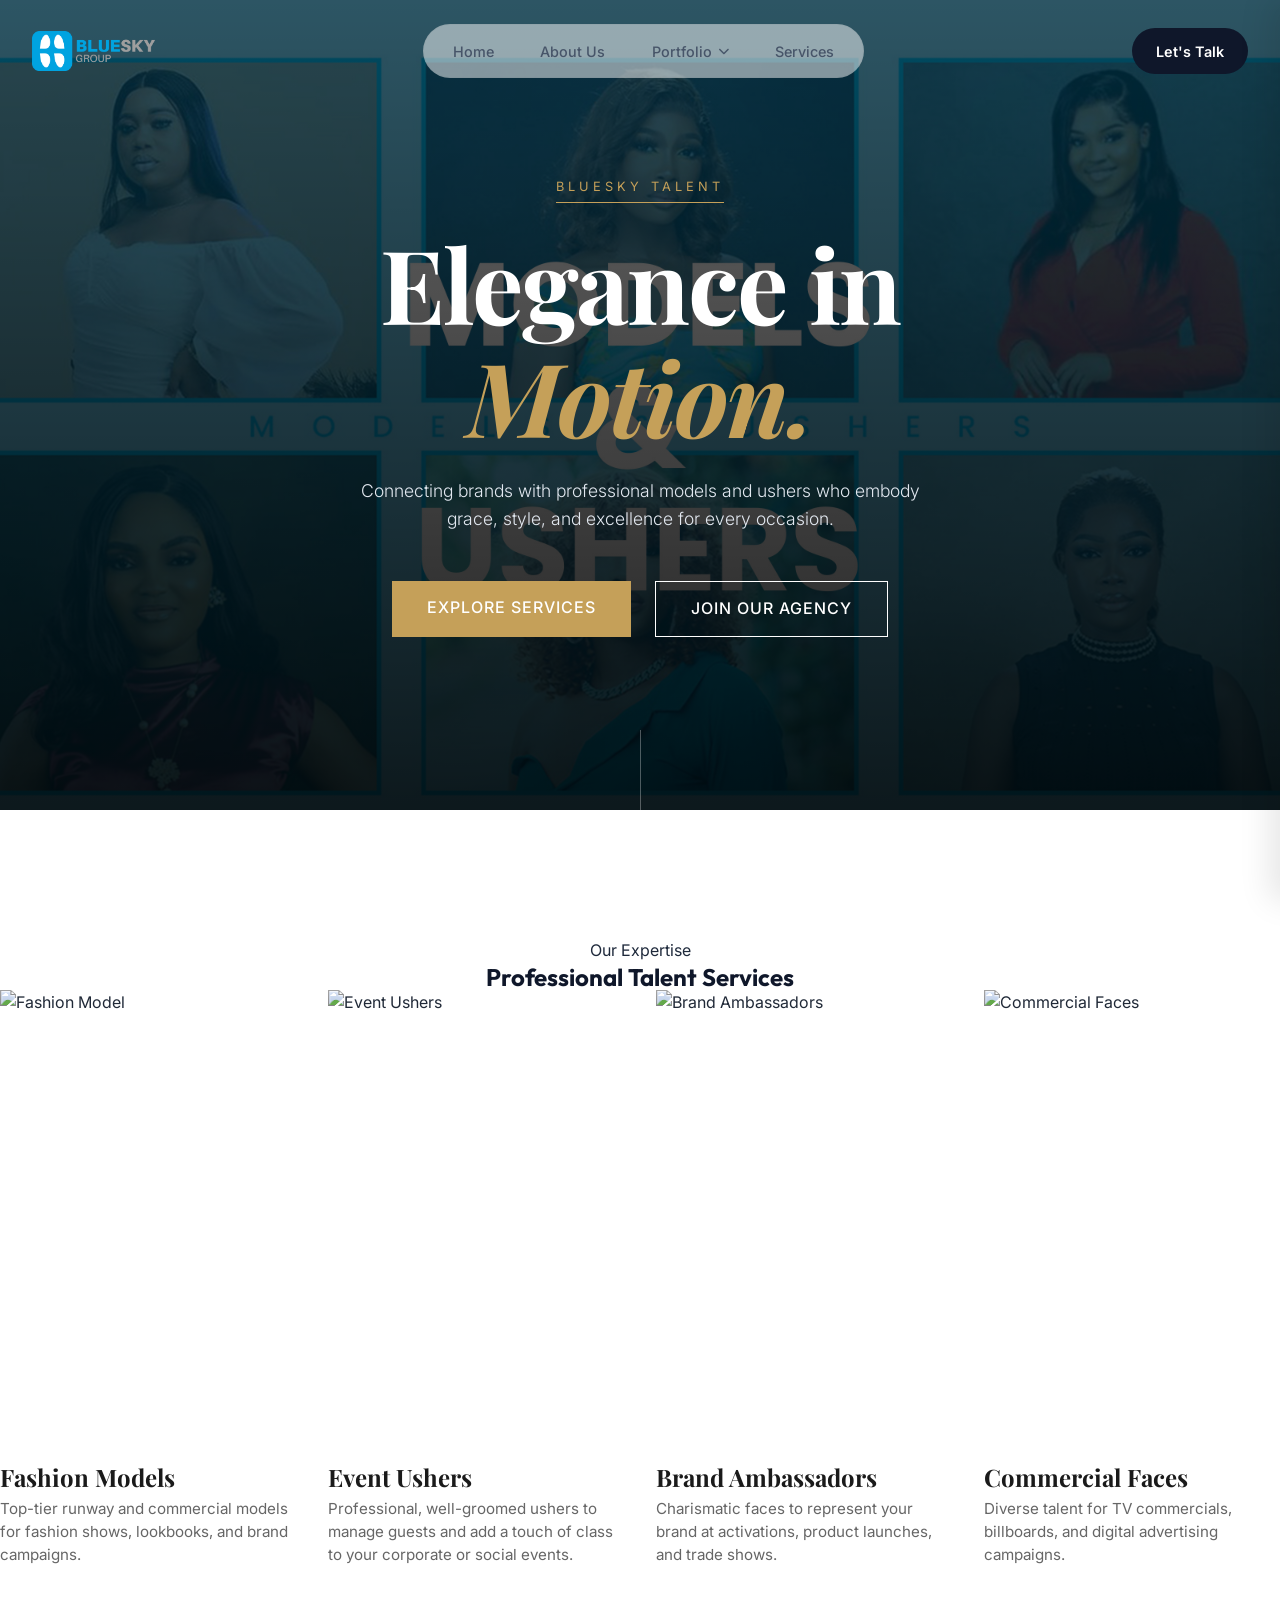
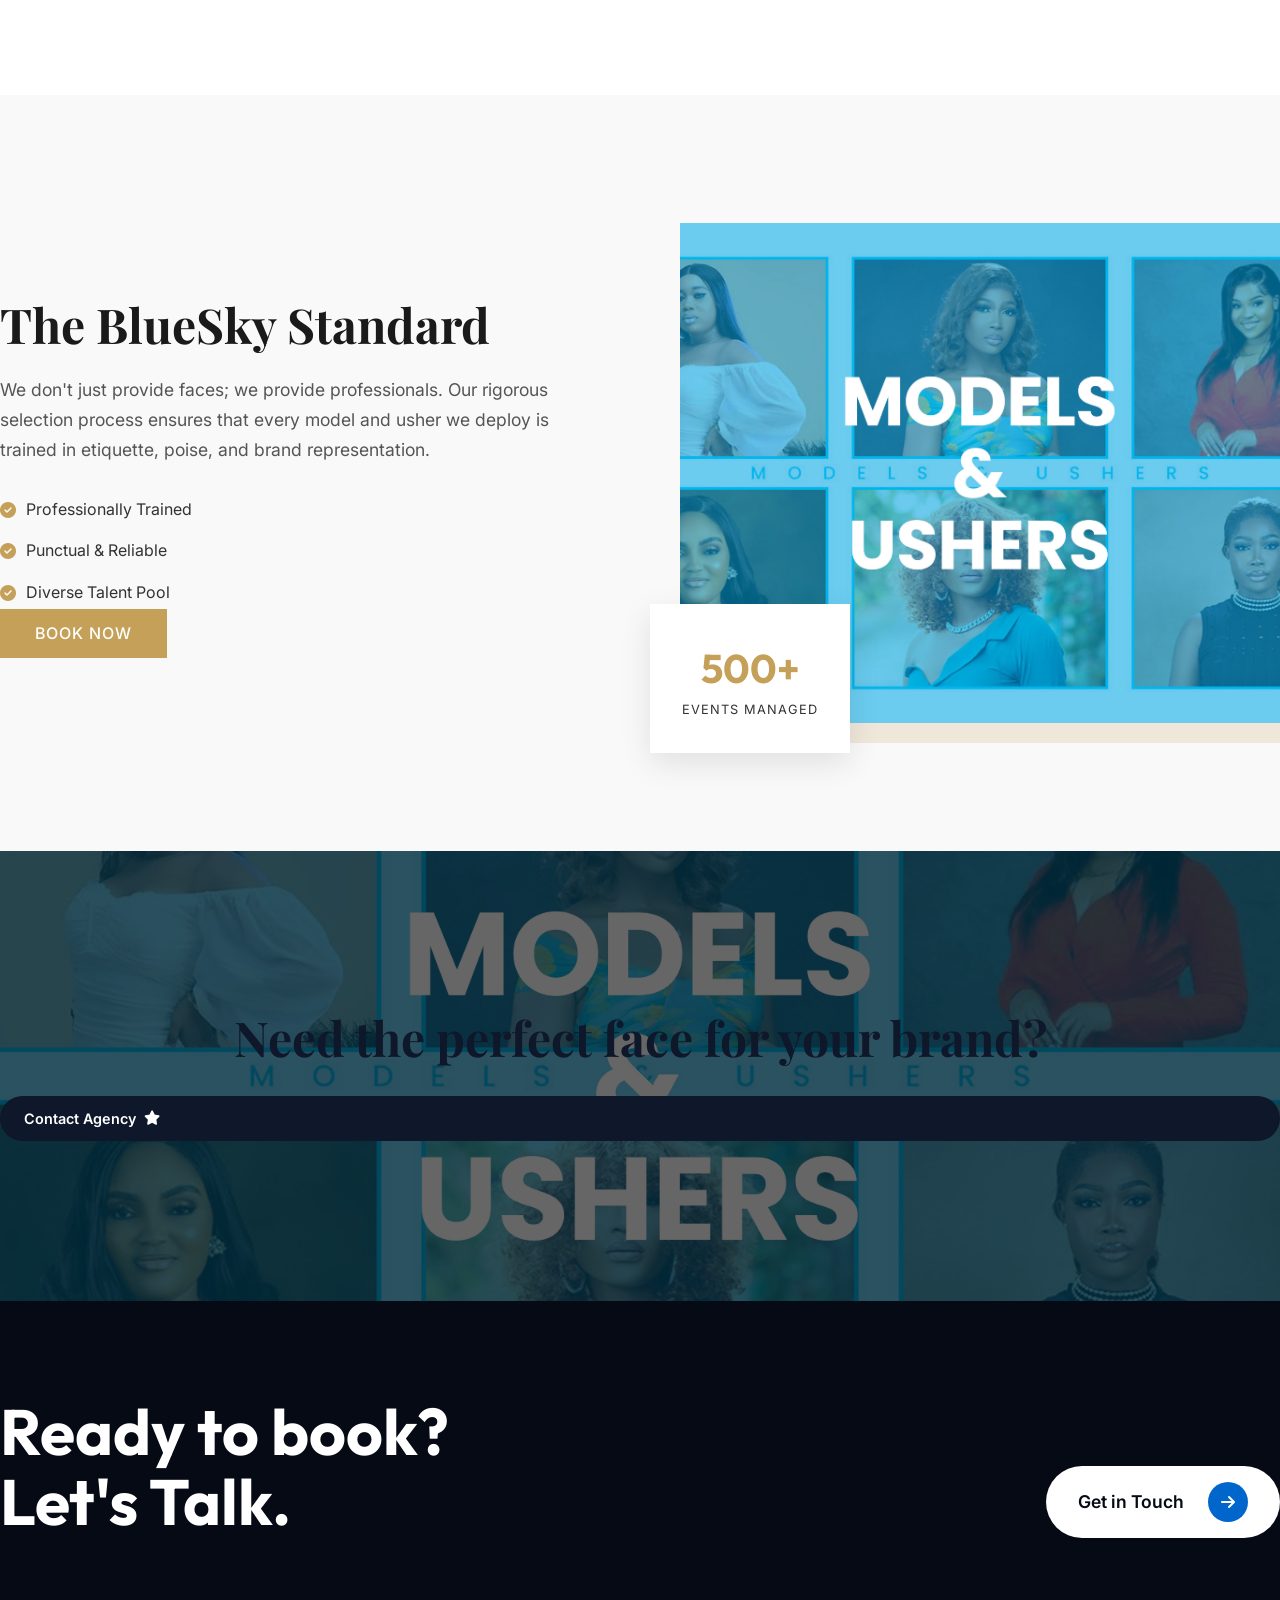
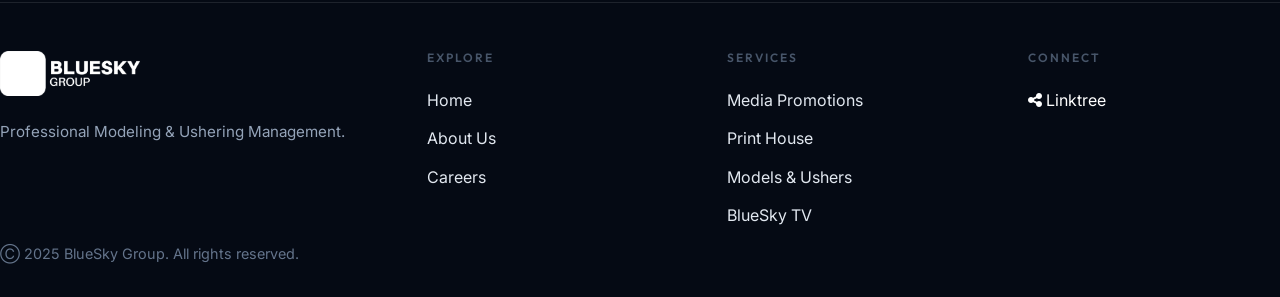
==== commit 3c77b7b7: "new" ====
--- a/Models/index.html
+++ b/Models/index.html
@@ -34,8 +34,8 @@
                     <li><a href="../pages/About.html" class="nav-link">About Us</a></li>
                     
                     <li class="dropdown-trigger">
-                        <a href="#" class="nav-link active">
-                            Divisions <i class="fas fa-chevron-down chevron"></i>
+                        <a href="#" class="nav-link">
+                            Portfolio <i class="fas fa-chevron-down chevron"></i>
                         </a>
                         <div class="dropdown-menu">
                             <div class="dropdown-grid">
@@ -71,12 +71,12 @@
                         </div>
                     </li>
                     
-                    <li><a href="../Careers/careers.html" class="nav-link">Careers</a></li>
+                    <li><a href="../pages/services.html" class="nav-link">Services</a></li>
                 </ul>
             </nav>
 
             <div class="header-actions">
-                <a href="../pages/contact.html" class="btn-contact">Book Talent</a>
+                <a href="../pages/contact.html" class="btn-contact">Let's Talk</a>
                 <div class="hamburger">
                     <div class="menu-line top"></div>
                     <div class="menu-line bottom"></div>
@@ -97,7 +97,7 @@
                 <a href="../pages/About.html" class="mobile-link">About Us</a>
                 <div class="mobile-dropdown-container">
                     <div class="mobile-link has-dropdown">
-                        Divisions <i class="fas fa-plus"></i>
+                        Portfolio <i class="fas fa-plus"></i>
                     </div>
                     <div class="mobile-sub-links">
                         <a href="../pages/BlueSkyMediapromotions.html">Media Promotions</a>
@@ -106,7 +106,7 @@
                         <a href="../pages/BlueSkyTv.html">BlueSky TV</a>
                     </div>
                 </div>
-                <a href="../pages/contact.html" class="mobile-cta">Book Models</a>
+                <a href="../pages/services.html" class="mobile-cta">Services</a>
             </div>
         </div>
     </div>
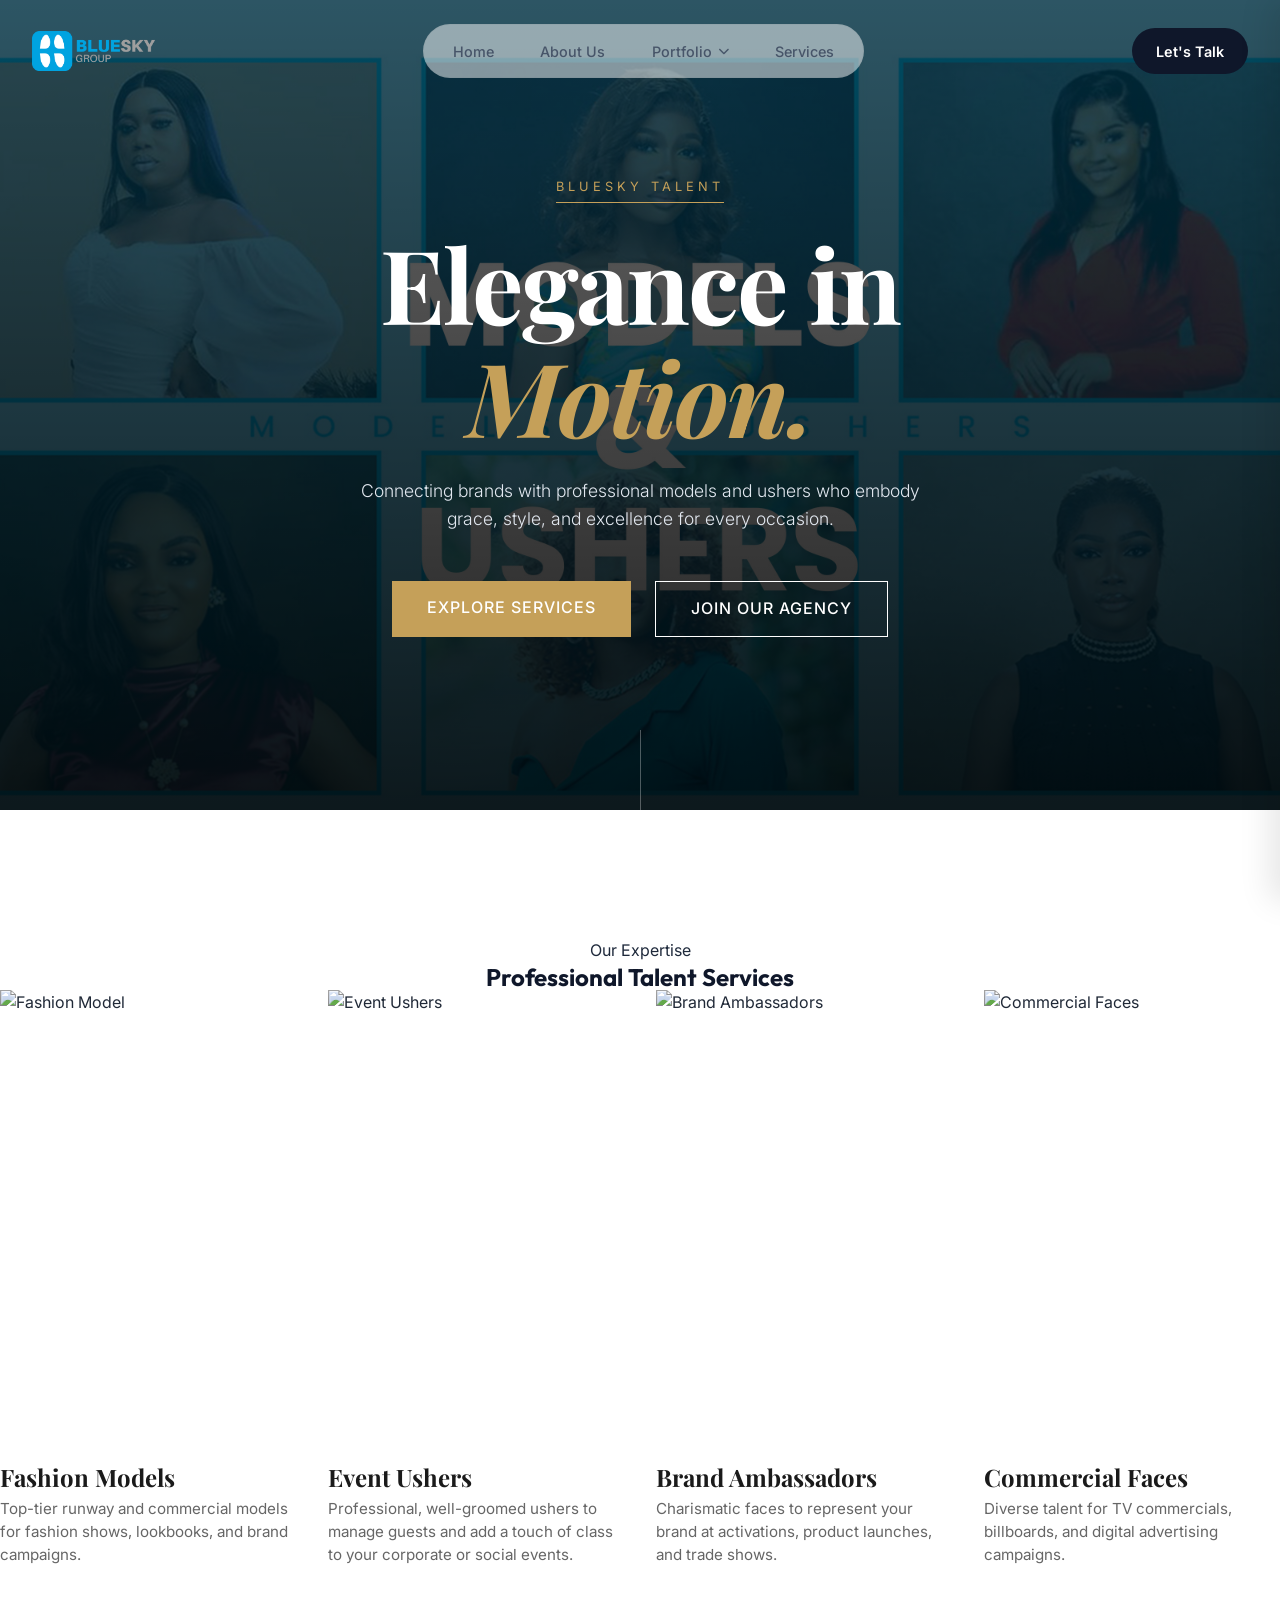
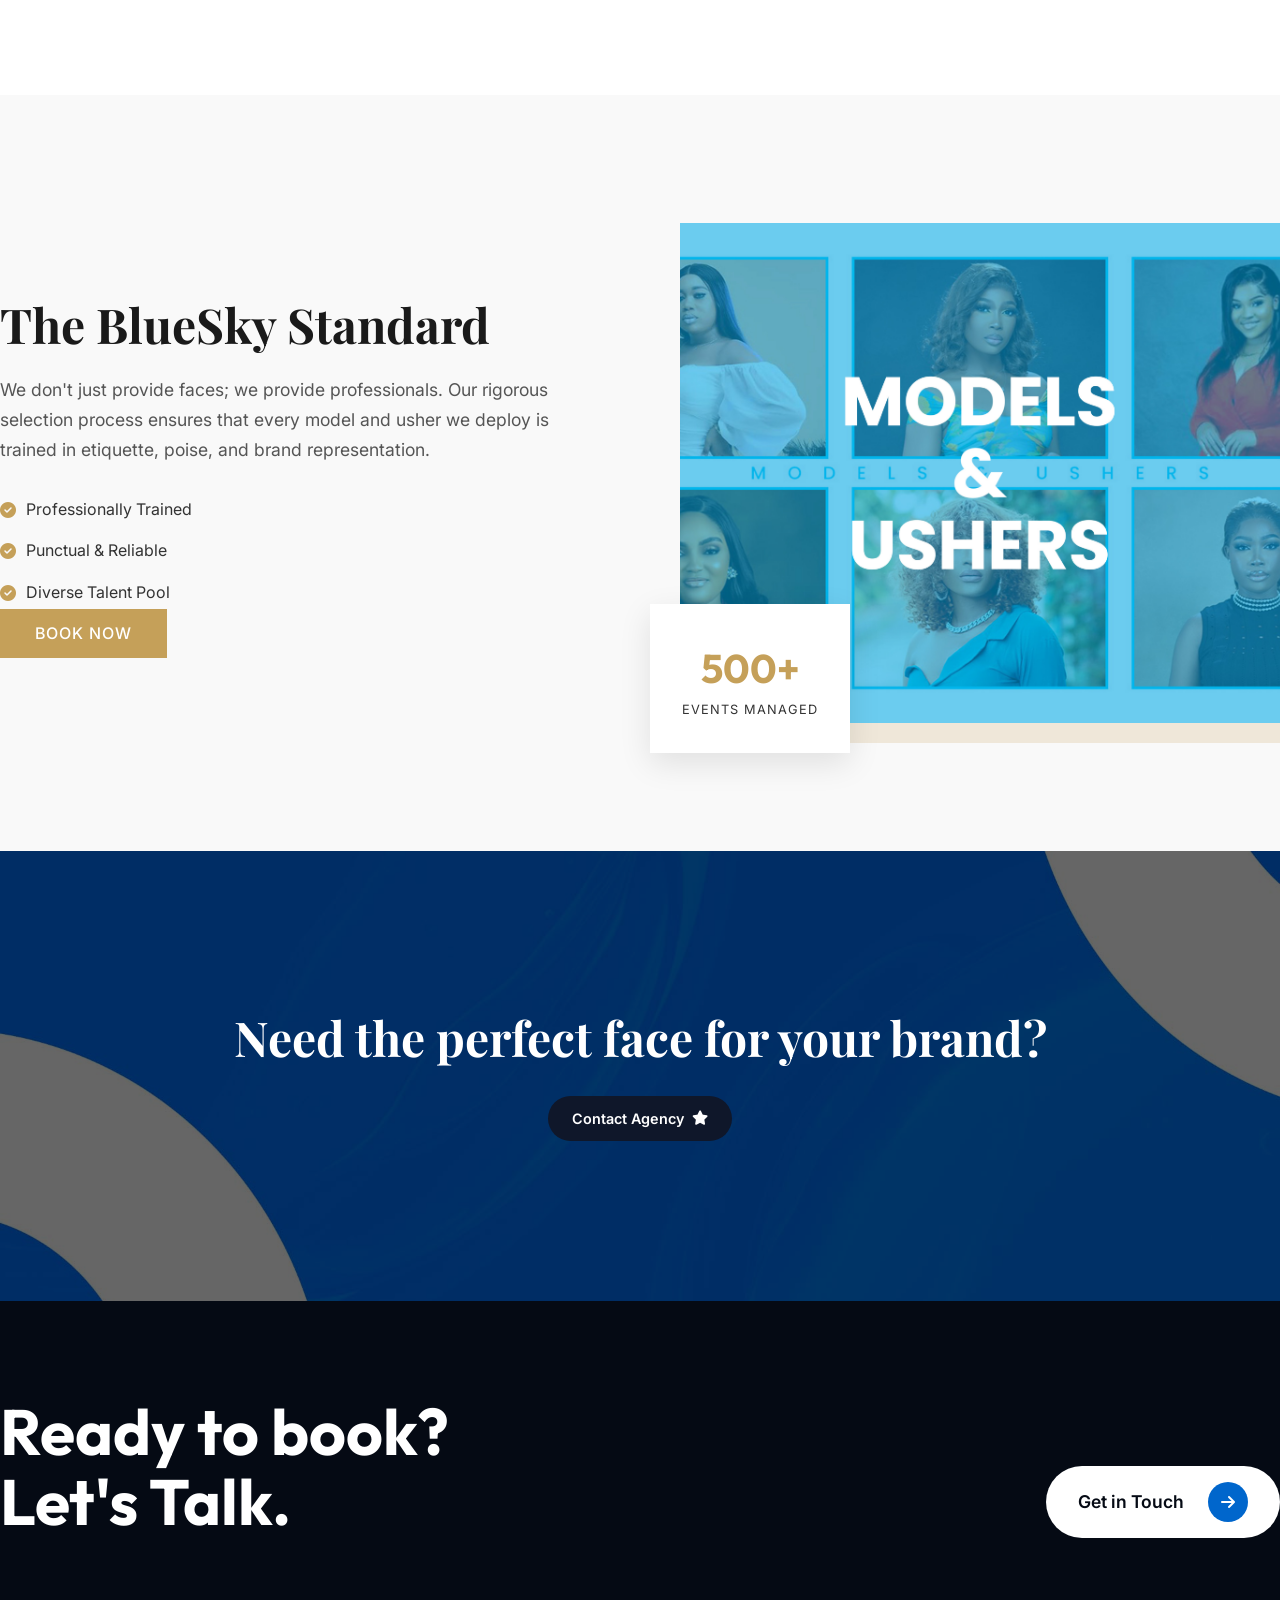
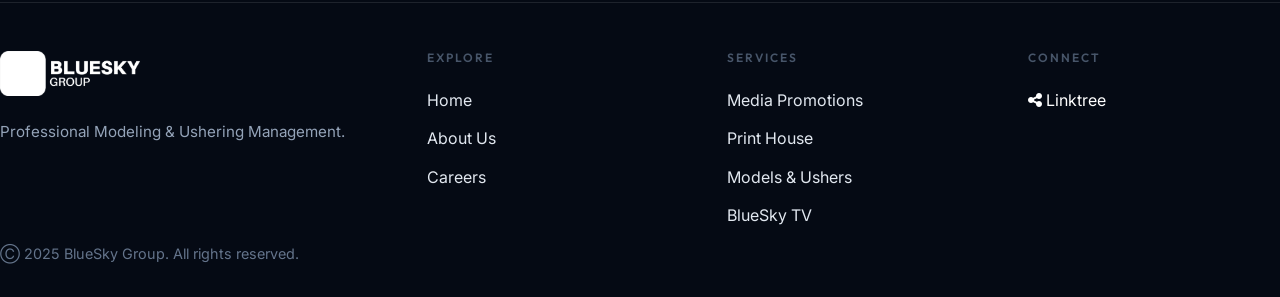
==== commit fcd03590: "new" ====
--- a/Models/index.html
+++ b/Models/index.html
@@ -214,7 +214,7 @@
         </section>
 
         <section class="cta-banner">
-            <div class="cta-bg-image" style="background-image: url('../assets/images/MODELS&USHHERS.jpg');"></div>
+            <div class="cta-bg-image" style="background-image: url('../assets/images/bg2.jpg.jpeg');"></div>
             <div class="cta-overlay"></div>
             <div class="container relative z-10 center">
                 <h2 class="cta-title">Need the perfect face for your brand?</h2>
--- a/assets/css/style.css
+++ b/assets/css/style.css
@@ -1066,4 +1066,4 @@
 }
 
 .legal-links a { margin: 0 0.5rem; transition: 0.3s; }
-.legal-links a:+.legal-links a:
--- a/assets/css/models.css
+++ b/assets/css/models.css
@@ -245,7 +245,13 @@
     z-index: 0;
     filter: brightness(0.4);
 }
-.cta-title { font-family: 'Playfair Display', serif; font-size: 3rem; margin-bottom: 2rem; }
+.cta-title { font-family: 'Playfair Display', serif; font-size: 3rem; margin-bottom: 2rem; color: white; }
+
+.cta-buttons{
+    /* border: 2px solid white; */
+    width: fit-content;
+    display: inline-flex;
+}
 
 /* Responsive */
 @media (max-width: 900px) {
